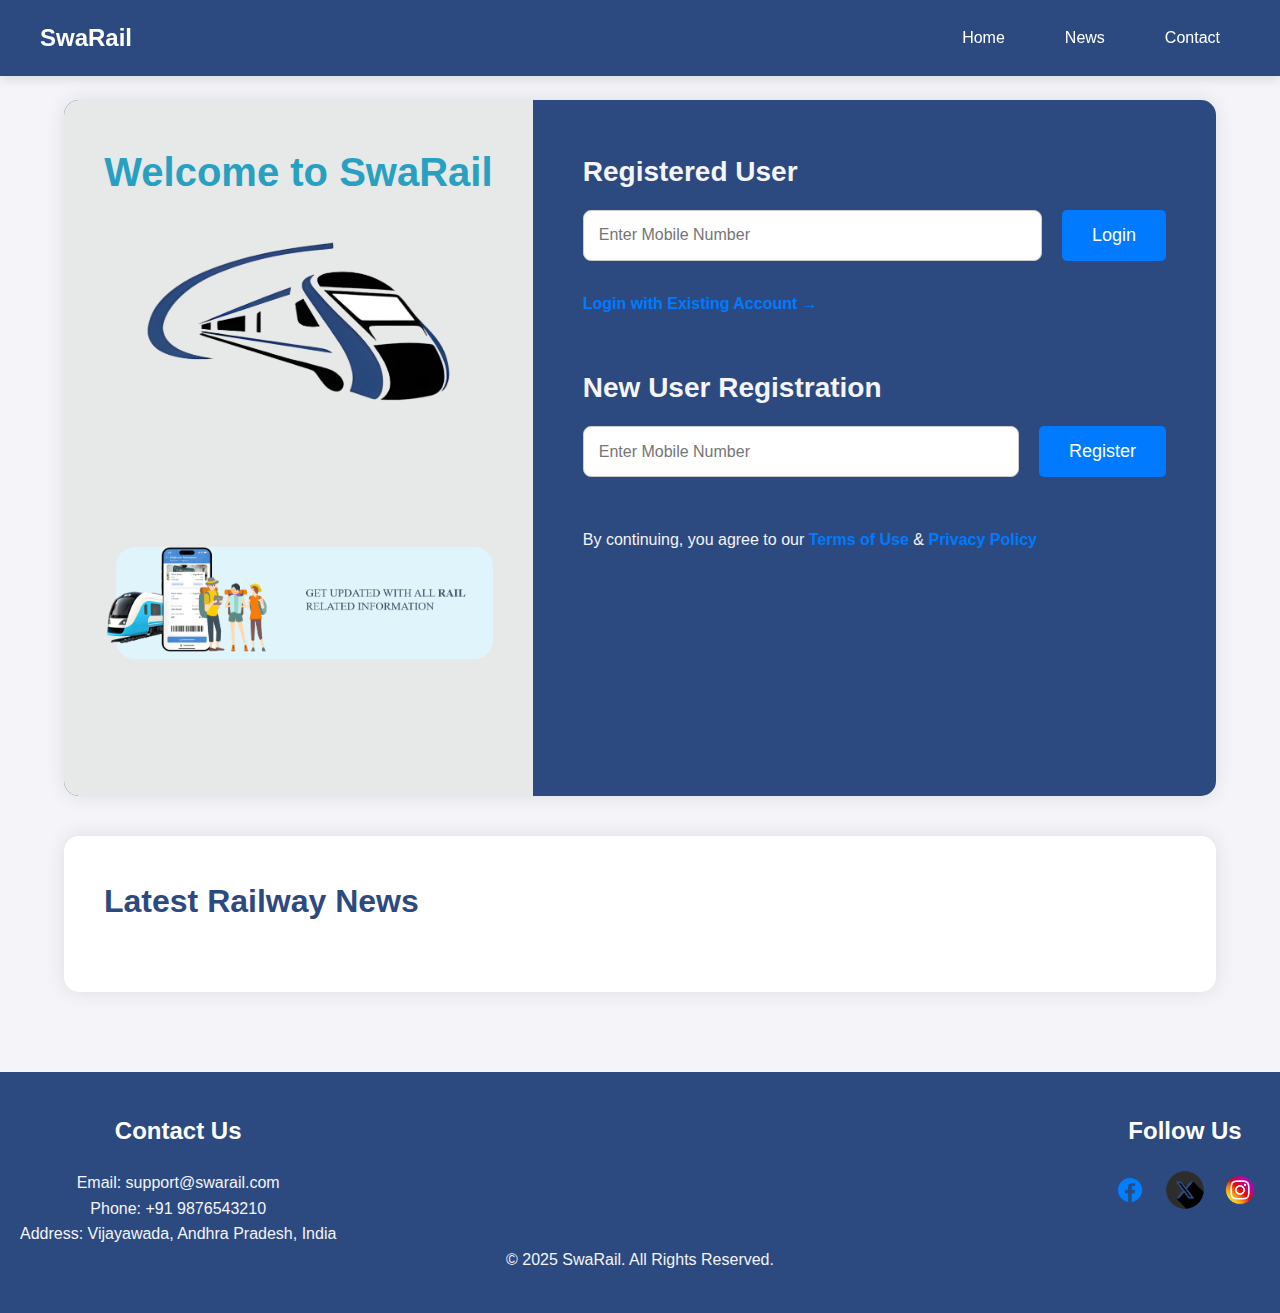
==== index.html @ 294a5f79 "Desktop Version UI" ====
<!DOCTYPE html>
<html lang="en">
<head>
    <meta charset="UTF-8">
    <meta name="viewport" content="width=device-width, initial-scale=1.0">
    <title>SwaRail - Desktop</title>
    <link rel="stylesheet" href="./Assets/styles.css">
</head>
<body>
    <div class="navbar">
        <div class="logo">SwaRail</div>
        <div class="nav-links">
            <a href="#">Home</a>
            <a href="#news-section">News</a>
            <a href="#contact">Contact</a>
        </div>
    </div>

<div class="container">

    <!-- Left Panel -->
    <div class="left-panel">
        <h1>Welcome to SwaRail</h1>
        <img src="./Assets/AppLogo.png" alt="SwaRail Logo">
        <div class="slider">
            <div class="slides">
                <img src="./Assets/Banner_1.png" alt="Slide 1">
                <img src="./Assets/Banner_2.png" alt="Slide 2">
                <img src="./Assets/Banner_3.png" alt="Slide 3">

            </div>
        </div>
    </div>

    <!-- Right Panel -->
    <div class="right-panel">

        <!-- Registered User Section -->
        <div class="section">
            <h2>Registered User</h2>
            <div class="form-group">
                <input type="text" id="mobile-number" placeholder="Enter Mobile Number">
                <button class="btn" onclick="saveMobile()">Login</button>
            </div>
            <a href="./registered.html" class="link">Login with Existing Account →</a>
        </div>

        <!-- New User Registration -->
        <div class="section">
            <h2>New User Registration</h2>
            <div class="form-group">
                <input type="text" id="reg-mob" placeholder="Enter Mobile Number">
                <button class="btn"onclick="saveReg()">Register</button>
            </div>
           
        </div>
        <p>By continuing, you agree to our <a href="#" class="link">Terms of Use</a> & <a href="#" class="link">Privacy Policy</a></p>
    </div>

</div>
<div class="news-section" id="news-section">
    <h2>Latest Railway News</h2>
    <div id="news-container"></div>
</div>
<!-- Footer (Contact Section) -->
<footer class="footer" id="contact">
    <div class="footer-content">
        <div>
            <h3>Contact Us</h3>
            <p>Email: support@swarail.com</p>
            <p>Phone: +91 9876543210</p>
            <p>Address: Vijayawada, Andhra Pradesh, India</p>
        </div>
        <div>
            <h3>Follow Us</h3>
            <div class="social-icons">
                <a href="#"><img src="./Assets/facebook.png" alt="Facebook"></a>
                <a href="#"><img src="./Assets/twitter.png" alt="Twitter"></a>
                <a href="#"><img src="./Assets/instagram.png" alt="Instagram"></a>
            </div>
        </div>
    </div>
    <p>&copy; 2025 SwaRail. All Rights Reserved.</p>
</footer>

</body>
<script>
    function saveMobile() {
        const mobileNumber = document.getElementById("mobile-number").value;

        if (mobileNumber) {
            // Store the number in localStorage
            localStorage.setItem("mobileNumber", mobileNumber);

            // Redirect to registered.html
            window.location.href = "./registered.html";
        } else {
            alert("Please enter a valid mobile number.");
        }
    }
    function saveReg(){
        const regMob=document.getElementById("reg-mob").value;
        if(regMob){
            localStorage.setItem("reg-mob",regMob);
            window.location.href="./signup.html"
        }
        else {
            alert("Please enter a valid mobile number.");
        }
    }
</script>
<script>
    async function fetchNews() {
        const apiKey = "pub_60623c484013efef7d48f51e46589c37f9375";
        const response = await fetch(`https://newsdata.io/api/1/news?apikey=${apiKey}&q=railway%20or%20train%20or%20rail%20transport&country=in`);
        const data = await response.json();
        
        const container = document.getElementById("news-container");
        container.innerHTML = "";
        
        data.results.forEach(article => {
            container.innerHTML += `
                <div class="news-card">
                    <img src="${article.image_url || './Assets/default.jpg'}" alt="News Image">
                    <div class="news-content">
                        <h3>${article.title}</h3>
                        <p>${article.description}</p>
                        <a href="${article.link}" target="_blank">Read More →</a>
                    </div>
                </div>
            `;
        });
    }
    
    fetchNews();
</script>
</html>
---- Assets/styles.css ----
* {
    box-sizing: border-box;
    margin: 0;
    padding: 0;
    font-family: Arial, sans-serif;
}
body {
    background: #f4f4f9;
    color: #f4f4f9;
    line-height: 1.6;
    min-height: 100vh;
    display: flex;
    flex-direction: column;  /* Ensure content flows vertically */
    align-items: center;
    margin: 0;
}
.navbar {
    width: 100%;
    background: #2c4a7f;
    color: #fff;
    display: flex;
    justify-content: space-between;
    align-items: center;
    padding: 15px 40px;
    box-shadow: 0 4px 10px rgba(0, 0, 0, 0.1);
    position: fixed;
    top: 0;
    z-index: 1000;
}
.navbar a {
    color: #fff;
    text-decoration: none;
    padding: 10px 20px;
    transition: 0.3s;
}
.navbar a:hover {
    background: #0056b3;
    border-radius: 5px;
}
.navbar .logo {
    font-size: 24px;
    font-weight: bold;
}
.navbar .nav-links {
    display: flex;
    gap: 20px;
}
.navbar .btn {
    background: #007bff;
    color: white;
    border: none;
    padding: 10px 25px;
    border-radius: 5px;
    cursor: pointer;
    transition: 0.3s;
}
.navbar .btn:hover {
    background: #0056b3;
}
.container {
    display: flex;
    width: 90%;
    max-width: 1300px;
    background: #2c4a7f;
    border-radius: 15px;
    box-shadow: 0 0 20px rgba(0, 0, 0, 0.1);
    overflow: hidden;
    margin-top: 100px;  /* Add margin to prevent overlapping with the navbar */
}
.left-panel {
    flex: 1;
    background: #e7e8e8;
    color: rgb(40, 160, 193);
    display: flex;
    flex-direction: column;
    justify-content: center;
    align-items: center;
    padding: 40px;
    text-align: center;
}
.left-panel h1 {
    font-size: 40px;
    margin-bottom: 20px;
}
.left-panel img {
    width: 100%;
    max-width: 400px;
    margin-bottom: 20px;
}
.right-panel {
    flex: 1.5;
    padding: 50px;
}
.section {
    margin-bottom: 40px;
}
h2 {
    font-size: 28px;
    color: #f4f4f9;
    margin-bottom: 15px;
}
.form-group {
    display: flex;
    gap: 20px;
    margin-bottom: 20px;
}
.form-group input {
    width: 100%;
    padding: 15px;
    border: 1px solid #ccc;
    border-radius: 8px;
    font-size: 16px;
}
.btn {
    display: inline-block;
    background: #007bff;
    color: white;
    text-decoration: none;
    padding: 15px 30px;
    font-size: 18px;
    border-radius: 5px;
    transition: 0.3s;
    border: none;
    cursor: pointer;
}
.btn:hover {
    background: #0056b3;
}
.link {
    display: inline-block;
    margin: 10px 0;
    color: #007bff;
    text-decoration: none;
    font-weight: bold;
}
.link:hover {
    text-decoration: underline;
}
.icons {
    display: flex;
    gap: 15px;
    margin: 20px 0;
}
.icons img {
    width: 60px;
    transition: 0.3s;
}
.icons img:hover {
    transform: scale(1.1);
}
.slider {
    display: flex;
    overflow: hidden;
    border-radius: 10px;
    width: 100%;
    max-width: 1023px; /* Match the widest image */
    height: 302px; /* Match the tallest image */
    position: relative;
}

.slides {
    display: flex;
    width: 300%; /* Ensure all images fit */
    animation: slide 8s infinite alternate ease-in-out;
}

.slides img {
    flex-shrink: 0;
    width: 100%;
    height: 100%;
    object-fit: contain; /* Prevents distortion */
    border-radius: 10px;
}
.news-section {
    width: 90%;
    max-width: 1300px;
    background: #fff;
    border-radius: 15px;
    box-shadow: 0 0 20px rgba(0, 0, 0, 0.1);
    margin: 40px 0;  /* Add margin above and below */
    padding: 40px;
    color: #2c4a7f;
}
.news-section h2 {
    font-size: 32px;
    margin-bottom: 25px;
    color: #2c4a7f;
}
.news-card {
    display: flex;
    align-items: center;
    gap: 20px;
    margin-bottom: 30px;
    padding: 20px;
    border: 1px solid #ccc;
    border-radius: 10px;
    transition: 0.3s;
    box-shadow: 0 3px 8px rgba(0, 0, 0, 0.1);
}
.news-card:hover {
    transform: scale(1.02);
}
.news-card img {
    width: 150px;
    height: 100px;
    object-fit: cover;
    border-radius: 10px;
}
.news-content {
    flex: 1;
}
.news-content h3 {
    font-size: 20px;
    margin-bottom: 10px;
    color: #007bff;
}
.news-content p {
    font-size: 16px;
    color: #555;
}
.news-content a {
    color: #007bff;
    text-decoration: none;
}
.news-content a:hover {
    text-decoration: underline;
}
.footer {
    width: 100%;
    background: #2c4a7f;
    color: #fff;
    padding: 40px 20px;
    text-align: center;
    margin-top: 40px;
}
.footer-content {
    display: flex;
    justify-content: space-between;
    max-width: 1300px;
    margin: 0 auto;
    flex-wrap: wrap;
}
.footer h3 {
    font-size: 24px;
    margin-bottom: 20px;
}
.footer p, .footer a {
    font-size: 16px;
    color: #f4f4f9;
    text-decoration: none;
}
.footer a:hover {
    color: #007bff;
}
.footer .social-icons {
    display: flex;
    gap: 15px;
    justify-content: center;
    margin-top: 20px;
}
.footer .social-icons img {
    width: 40px;
    height: 40px;
    transition: 0.3s;
}
.footer .social-icons img:hover {
    transform: scale(1.1);
}
@keyframes slide {
    0% { transform: translateX(0); }
    50% { transform: translateX(-100%); }
    100% { transform: translateX(-200%); }
}

@media (max-width: 1024px) {
    .container {
        flex-direction: column;
    }
    .left-panel, .right-panel {
        padding: 30px;
    }
    .left-panel img {
        max-width: 300px;
    }
}
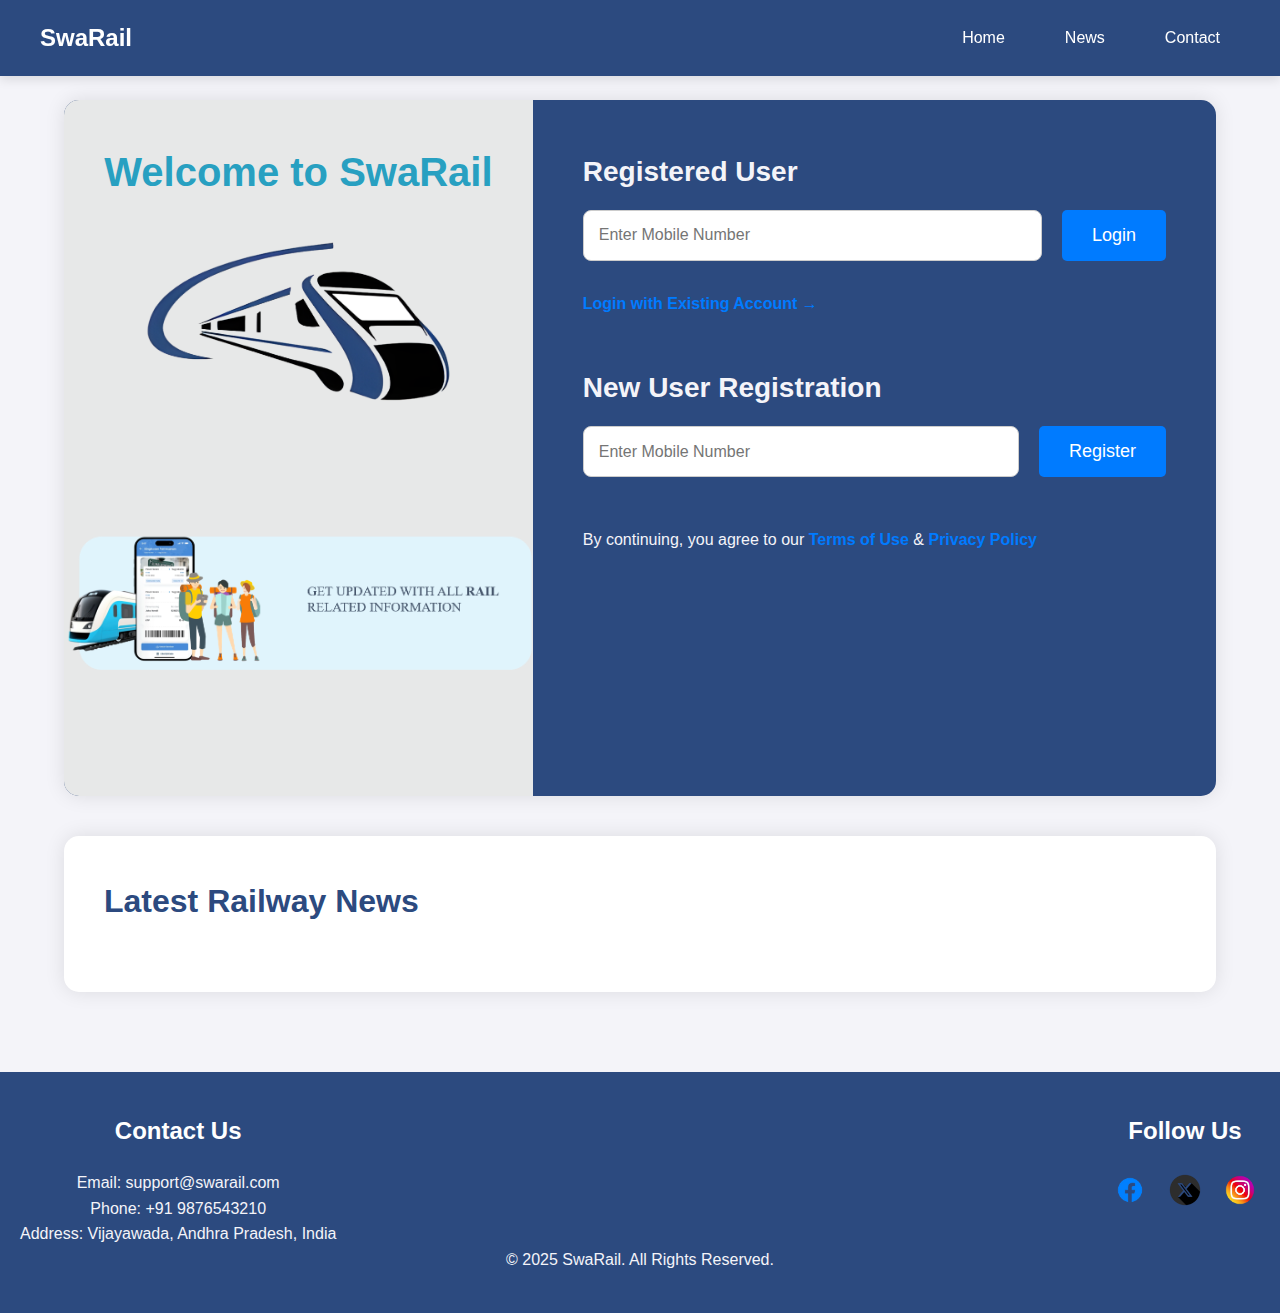
==== commit d24a5000: "Twitter Logo Corrected" ====
--- a/index.html
+++ b/index.html
@@ -5,6 +5,18 @@
     <meta name="viewport" content="width=device-width, initial-scale=1.0">
     <title>SwaRail - Desktop</title>
     <link rel="stylesheet" href="./Assets/styles.css">
+    <style>
+        .container {
+            display: flex;
+            width: 90%;
+            max-width: 1300px;
+            background: #2c4a7f;
+            border-radius: 15px;
+            box-shadow: 0 0 20px rgba(0, 0, 0, 0.1);
+            overflow: hidden;
+            margin-top: 100px;  
+        }
+    </style>
 </head>
 <body>
     <div class="navbar">
@@ -18,7 +30,7 @@
 
 <div class="container">
 
-    <!-- Left Panel -->
+    <!-- Left panel div-->
     <div class="left-panel">
         <h1>Welcome to SwaRail</h1>
         <img src="./Assets/AppLogo.png" alt="SwaRail Logo">
@@ -32,25 +44,21 @@
         </div>
     </div>
 
-    <!-- Right Panel -->
+    <!-- Right panel div-->
     <div class="right-panel">
-
-        <!-- Registered User Section -->
         <div class="section">
             <h2>Registered User</h2>
             <div class="form-group">
-                <input type="text" id="mobile-number" placeholder="Enter Mobile Number">
+                <input type="text" id="mobile-number" placeholder="Enter Mobile Number" autocomplete="off">
                 <button class="btn" onclick="saveMobile()">Login</button>
             </div>
             <a href="./registered.html" class="link">Login with Existing Account →</a>
         </div>
-
-        <!-- New User Registration -->
         <div class="section">
             <h2>New User Registration</h2>
             <div class="form-group">
-                <input type="text" id="reg-mob" placeholder="Enter Mobile Number">
-                <button class="btn"onclick="saveReg()">Register</button>
+                <input type="text" id="reg-mob" placeholder="Enter Mobile Number" autocomplete="off">
+                <button class="btn" onclick="saveReg()">Register</button>
             </div>
            
         </div>
@@ -62,7 +70,7 @@
     <h2>Latest Railway News</h2>
     <div id="news-container"></div>
 </div>
-<!-- Footer (Contact Section) -->
+<!-- Footer -->
 <footer class="footer" id="contact">
     <div class="footer-content">
         <div>
@@ -75,8 +83,8 @@
             <h3>Follow Us</h3>
             <div class="social-icons">
                 <a href="#"><img src="./Assets/facebook.png" alt="Facebook"></a>
-                <a href="#"><img src="./Assets/twitter.png" alt="Twitter"></a>
-                <a href="#"><img src="./Assets/instagram.png" alt="Instagram"></a>
+                <a href="#"><img src="./Assets/twitter.png" id="twitter" alt="Twitter"></a>
+                <a href="#"><img src="./Assets/instagram.png"  alt="Instagram"></a>
             </div>
         </div>
     </div>
@@ -89,27 +97,49 @@
         const mobileNumber = document.getElementById("mobile-number").value;
 
         if (mobileNumber) {
-            // Store the number in localStorage
+            
             localStorage.setItem("mobileNumber", mobileNumber);
 
-            // Redirect to registered.html
+            
             window.location.href = "./registered.html";
         } else {
             alert("Please enter a valid mobile number.");
         }
     }
-    function saveReg(){
-        const regMob=document.getElementById("reg-mob").value;
-        if(regMob){
-            localStorage.setItem("reg-mob",regMob);
-            window.location.href="./signup.html"
-        }
-        else {
-            alert("Please enter a valid mobile number.");
-        }
+    function saveReg() {
+    const regMob = document.getElementById("reg-mob").value;
+
+   
+    let storedUsers = JSON.parse(localStorage.getItem('users')) || [];
+
+    
+    if (!Array.isArray(storedUsers)) {
+        storedUsers = [];
     }
+
+    console.log("Stored Users:", storedUsers);
+
+   
+    const existingUser = storedUsers.find(user => user.phone === regMob);
+
+    if (existingUser) {
+        alert("Existing User, Please Login!");
+        return;
+    } else {
+        console.log('No entry found!');
+    }
+    if (regMob) {
+        localStorage.setItem("reg-mob", regMob);
+        window.location.href = "./signup.html";
+    } else {
+        alert("Please enter a valid mobile number.");
+    }
+}
+
 </script>
 <script>
+   
+    
     async function fetchNews() {
         const apiKey = "pub_60623c484013efef7d48f51e46589c37f9375";
         const response = await fetch(`https://newsdata.io/api/1/news?apikey=${apiKey}&q=railway%20or%20train%20or%20rail%20transport&country=in`);
@@ -134,4 +164,4 @@
     
     fetchNews();
 </script>
-</html>
+</html>--- a/Assets/styles.css
+++ b/Assets/styles.css
@@ -10,7 +10,7 @@
     line-height: 1.6;
     min-height: 100vh;
     display: flex;
-    flex-direction: column;  /* Ensure content flows vertically */
+    flex-direction: column;
     align-items: center;
     margin: 0;
 }
@@ -60,12 +60,11 @@
 .container {
     display: flex;
     width: 90%;
-    max-width: 1300px;
+    max-width: 1200px;
     background: #2c4a7f;
     border-radius: 15px;
     box-shadow: 0 0 20px rgba(0, 0, 0, 0.1);
     overflow: hidden;
-    margin-top: 100px;  /* Add margin to prevent overlapping with the navbar */
 }
 .left-panel {
     flex: 1;
@@ -99,6 +98,11 @@
     color: #f4f4f9;
     margin-bottom: 15px;
 }
+ /* Removes the input number type arrows */
+ input::-webkit-outer-spin-button,input::-webkit-inner-spin-button {
+    -webkit-appearance: none;
+    margin: 0;
+}
 .form-group {
     display: flex;
     gap: 20px;
@@ -136,31 +140,20 @@
 .link:hover {
     text-decoration: underline;
 }
-.icons {
-    display: flex;
-    gap: 15px;
-    margin: 20px 0;
-}
-.icons img {
-    width: 60px;
-    transition: 0.3s;
-}
-.icons img:hover {
-    transform: scale(1.1);
-}
 .slider {
     display: flex;
     overflow: hidden;
     border-radius: 10px;
     width: 100%;
-    max-width: 1023px; /* Match the widest image */
-    height: 302px; /* Match the tallest image */
+    max-width: 1023px; 
+    height: 302px; 
     position: relative;
+    transform: scale(1.2);
 }
 
 .slides {
     display: flex;
-    width: 300%; /* Ensure all images fit */
+    width: 100%; 
     animation: slide 8s infinite alternate ease-in-out;
 }
 
@@ -168,7 +161,7 @@
     flex-shrink: 0;
     width: 100%;
     height: 100%;
-    object-fit: contain; /* Prevents distortion */
+    object-fit: contain;
     border-radius: 10px;
 }
 .news-section {
@@ -177,7 +170,7 @@
     background: #fff;
     border-radius: 15px;
     box-shadow: 0 0 20px rgba(0, 0, 0, 0.1);
-    margin: 40px 0;  /* Add margin above and below */
+    margin: 40px 0;  
     padding: 40px;
     color: #2c4a7f;
 }
@@ -265,6 +258,9 @@
 }
 .footer .social-icons img:hover {
     transform: scale(1.1);
+}
+#twitter{
+    scale : 0.8;
 }
 @keyframes slide {
     0% { transform: translateX(0); }
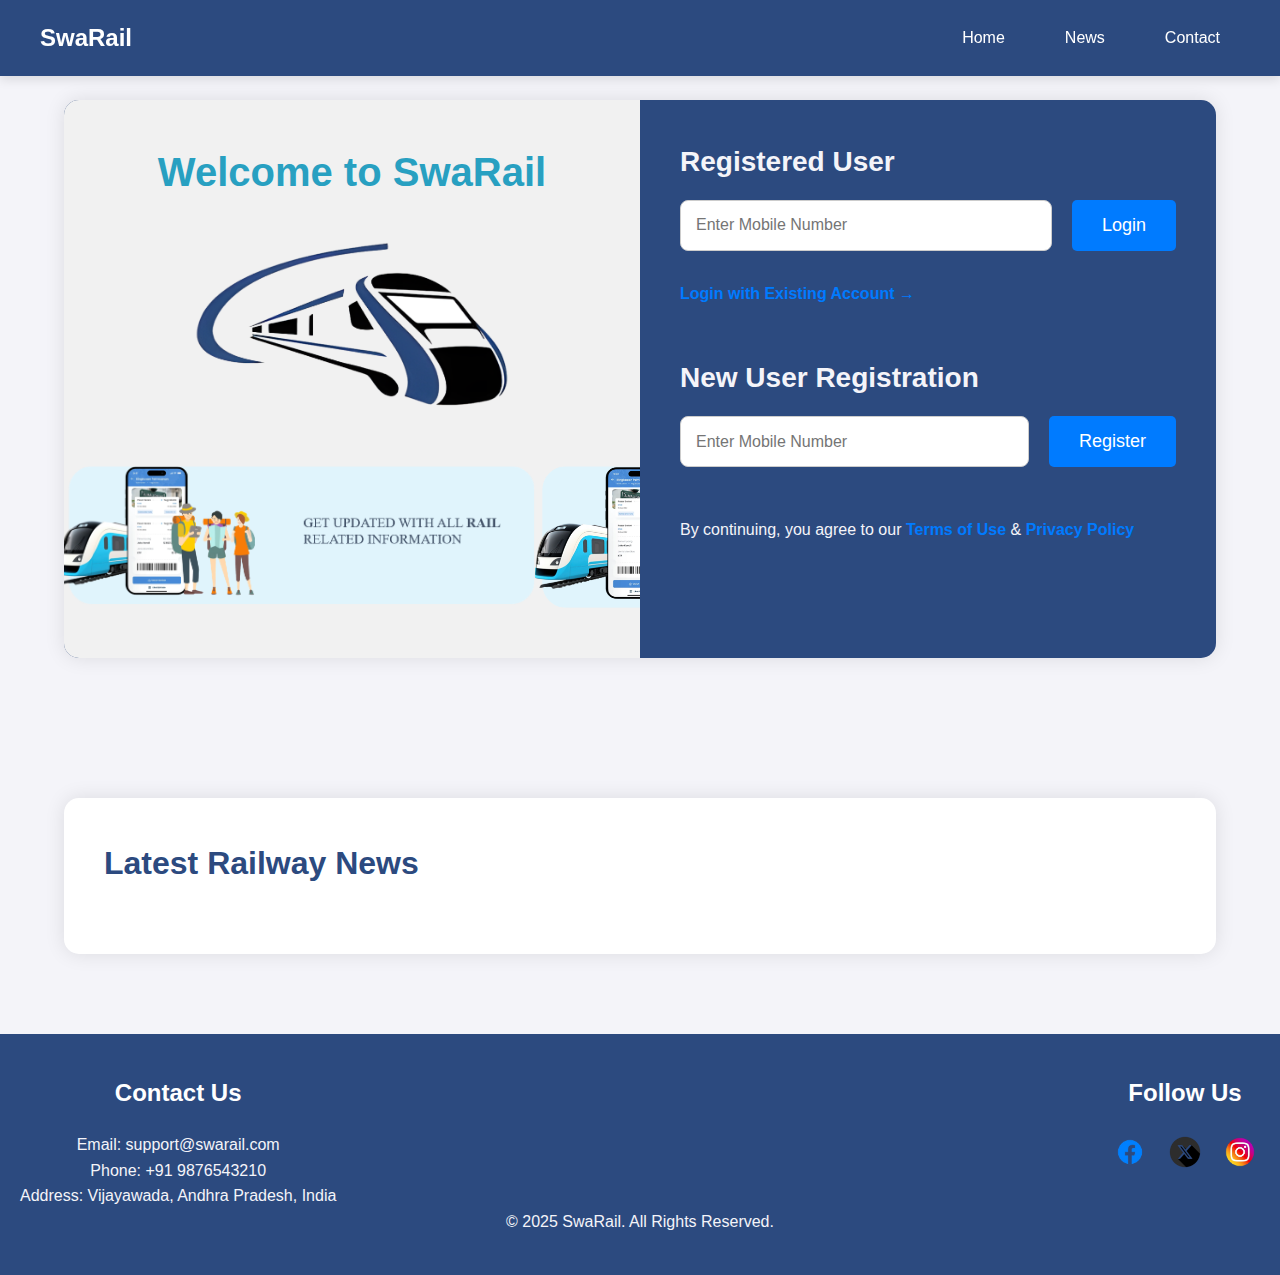
==== commit 38f91839: "Slide animation Fixed" ====
--- a/index.html
+++ b/index.html
@@ -5,6 +5,7 @@
     <meta name="viewport" content="width=device-width, initial-scale=1.0">
     <title>SwaRail - Desktop</title>
     <link rel="stylesheet" href="./Assets/styles.css">
+    <link rel="icon" type="image/x-icon" href="./Assets/favicon.ico">
     <style>
         .container {
             display: flex;
@@ -13,8 +14,38 @@
             background: #2c4a7f;
             border-radius: 15px;
             box-shadow: 0 0 20px rgba(0, 0, 0, 0.1);
+            overflow: hidden;  
+            margin: 100px auto;  
+        }
+        .left-panel {
+            flex: 1;
+            padding: 40px;
+            background: #f1f1f1;
+            box-sizing: border-box;
+            position: relative;
+            overflow: hidden;  
+        }
+        .slider {
+            position: relative;
+            width: 100%;
+            height: 138px;
             overflow: hidden;
-            margin-top: 100px;  
+            margin-top: 20px;
+        }
+        .slides {
+            display: flex;
+            width: 300%;  /* 3 images, 100% each */
+            transition: transform 0.5s ease;
+        }
+        .slides img {
+            width: 100%;
+            height: auto;
+            object-fit: cover;  
+        }
+        .right-panel {
+            flex: 1;
+            padding: 40px;
+            box-sizing: border-box;
         }
     </style>
 </head>
@@ -142,6 +173,7 @@
     
     async function fetchNews() {
         const apiKey = "pub_60623c484013efef7d48f51e46589c37f9375";
+        // query=railway or train or rain transport
         const response = await fetch(`https://newsdata.io/api/1/news?apikey=${apiKey}&q=railway%20or%20train%20or%20rail%20transport&country=in`);
         const data = await response.json();
         
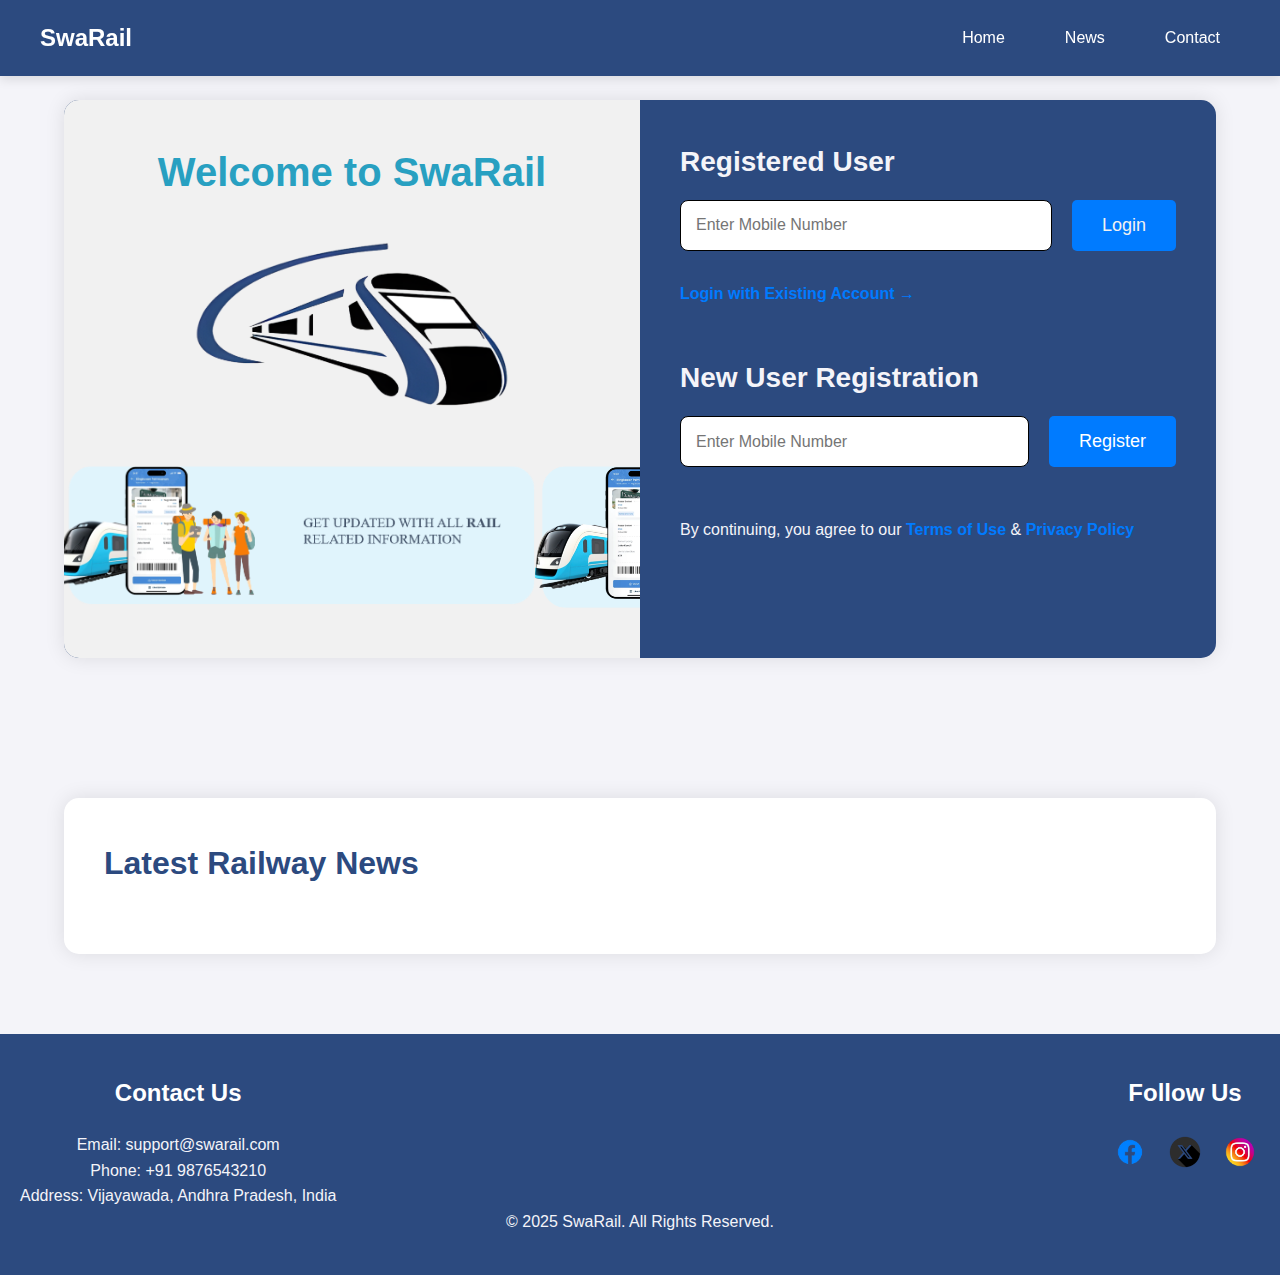
==== commit 7e09fa11: "DashBoard Updated." ====
--- a/index.html
+++ b/index.html
@@ -34,7 +34,7 @@
         }
         .slides {
             display: flex;
-            width: 300%;  /* 3 images, 100% each */
+            width: 300%;
             transition: transform 0.5s ease;
         }
         .slides img {
@@ -47,21 +47,39 @@
             padding: 40px;
             box-sizing: border-box;
         }
+        .news-card {
+            display: flex;
+            gap: 20px;
+            border: 1px solid #ddd;
+            border-radius: 8px;
+            margin-bottom: 15px;
+            overflow: hidden;
+            box-shadow: 0 4px 8px rgba(0,0,0,0.1);
+        }
+        .news-card img {
+            width: 150px;
+            height: auto;
+            object-fit: cover;
+        }
+        .news-content {
+            padding: 15px;
+        }
     </style>
 </head>
 <body>
-    <div class="navbar">
-        <div class="logo">SwaRail</div>
-        <div class="nav-links">
-            <a href="#">Home</a>
-            <a href="#news-section">News</a>
-            <a href="#contact">Contact</a>
-        </div>
-    </div>
+
+<div class="navbar">
+    <div class="logo">SwaRail</div>
+    <div class="nav-links">
+        <a href="#">Home</a>
+        <a href="#news-section">News</a>
+        <a href="#contact">Contact</a>
+    </div>
+</div>
 
 <div class="container">
 
-    <!-- Left panel div-->
+    <!-- Left panel -->
     <div class="left-panel">
         <h1>Welcome to SwaRail</h1>
         <img src="./Assets/AppLogo.png" alt="SwaRail Logo">
@@ -70,37 +88,42 @@
                 <img src="./Assets/Banner_1.png" alt="Slide 1">
                 <img src="./Assets/Banner_2.png" alt="Slide 2">
                 <img src="./Assets/Banner_3.png" alt="Slide 3">
-
-            </div>
-        </div>
-    </div>
-
-    <!-- Right panel div-->
+            </div>
+        </div>
+    </div>
+
+    <!-- Right panel -->
     <div class="right-panel">
         <div class="section">
             <h2>Registered User</h2>
             <div class="form-group">
-                <input type="text" id="mobile-number" placeholder="Enter Mobile Number" autocomplete="off">
-                <button class="btn" onclick="saveMobile()">Login</button>
+                <input type="text" id="mobile-number" placeholder="Enter Mobile Number" autocomplete="off" 
+                    oninput="validateMobile('mobile-number')" maxlength="10">
+                <button class="btn">
+                    <a href="./registered.html" style="text-decoration: none; color: #f1f1f1;">Login</a>
+                </button>
             </div>
             <a href="./registered.html" class="link">Login with Existing Account →</a>
         </div>
+        
         <div class="section">
             <h2>New User Registration</h2>
             <div class="form-group">
-                <input type="text" id="reg-mob" placeholder="Enter Mobile Number" autocomplete="off">
+                <input type="text" id="reg-mob" placeholder="Enter Mobile Number" autocomplete="off" 
+                    oninput="validateMobile('reg-mob')" maxlength="10">
                 <button class="btn" onclick="saveReg()">Register</button>
             </div>
-           
         </div>
         <p>By continuing, you agree to our <a href="#" class="link">Terms of Use</a> & <a href="#" class="link">Privacy Policy</a></p>
     </div>
-
 </div>
+
+<!-- News Section -->
 <div class="news-section" id="news-section">
     <h2>Latest Railway News</h2>
     <div id="news-container"></div>
 </div>
+
 <!-- Footer -->
 <footer class="footer" id="contact">
     <div class="footer-content">
@@ -115,7 +138,7 @@
             <div class="social-icons">
                 <a href="#"><img src="./Assets/facebook.png" alt="Facebook"></a>
                 <a href="#"><img src="./Assets/twitter.png" id="twitter" alt="Twitter"></a>
-                <a href="#"><img src="./Assets/instagram.png"  alt="Instagram"></a>
+                <a href="#"><img src="./Assets/instagram.png" alt="Instagram"></a>
             </div>
         </div>
     </div>
@@ -123,77 +146,95 @@
 </footer>
 
 </body>
+
 <script>
+    // ✅ Mobile number validation
+    function validateMobile(id) {
+        const input = document.getElementById(id);
+        const value = input.value.trim();
+        
+        // Check for 10 digits and only numeric values
+        const isValid = /^\d{10}$/.test(value);
+
+        if (value.length === 0) {
+            input.setCustomValidity("Mobile number is required.");
+        } else if (!isValid) {
+            input.setCustomValidity("Please enter a valid 10-digit mobile number.");
+        } else {
+            input.setCustomValidity("");  // Clear validation message
+        }
+        
+        input.reportValidity();
+    }
+
+    // ✅ Save mobile number for login
     function saveMobile() {
         const mobileNumber = document.getElementById("mobile-number").value;
-
-        if (mobileNumber) {
-            
+        if (/^\d{10}$/.test(mobileNumber)) {
             localStorage.setItem("mobileNumber", mobileNumber);
-
-            
-            window.location.href = "./registered.html";
-        } else {
-            alert("Please enter a valid mobile number.");
-        }
-    }
+        }
+    }
+
+    // ✅ Save mobile number for registration
     function saveReg() {
-    const regMob = document.getElementById("reg-mob").value;
-
-   
-    let storedUsers = JSON.parse(localStorage.getItem('users')) || [];
-
-    
-    if (!Array.isArray(storedUsers)) {
-        storedUsers = [];
-    }
-
-    console.log("Stored Users:", storedUsers);
-
-   
-    const existingUser = storedUsers.find(user => user.phone === regMob);
-
-    if (existingUser) {
-        alert("Existing User, Please Login!");
-        return;
-    } else {
-        console.log('No entry found!');
-    }
-    if (regMob) {
+        const regMob = document.getElementById("reg-mob").value;
+
+        if (!/^\d{10}$/.test(regMob)) {
+            alert("Please enter a valid 10-digit mobile number.");
+            return;
+        }
+
+        let storedUsers = JSON.parse(localStorage.getItem('users')) || [];
+
+        if (!Array.isArray(storedUsers)) {
+            storedUsers = [];
+        }
+
+        const existingUser = storedUsers.find(user => user.phone === regMob);
+
+        if (existingUser) {
+            alert("Existing User, Please Login!");
+            return;
+        }
+
         localStorage.setItem("reg-mob", regMob);
         window.location.href = "./signup.html";
-    } else {
-        alert("Please enter a valid mobile number.");
-    }
-}
-
+    }
 </script>
+
 <script>
-   
-    
+    // ✅ News fetching with error handling
     async function fetchNews() {
-        const apiKey = "pub_60623c484013efef7d48f51e46589c37f9375";
-        // query=railway or train or rain transport
-        const response = await fetch(`https://newsdata.io/api/1/news?apikey=${apiKey}&q=railway%20or%20train%20or%20rail%20transport&country=in`);
-        const data = await response.json();
-        
-        const container = document.getElementById("news-container");
-        container.innerHTML = "";
-        
-        data.results.forEach(article => {
-            container.innerHTML += `
-                <div class="news-card">
-                    <img src="${article.image_url || './Assets/default.jpg'}" alt="News Image">
-                    <div class="news-content">
-                        <h3>${article.title}</h3>
-                        <p>${article.description}</p>
-                        <a href="${article.link}" target="_blank">Read More →</a>
+        const apiKey = "YOUR_API_KEY";
+        try {
+            const response = await fetch(`https://newsdata.io/api/1/news?apikey=${apiKey}&q=railway%20or%20train%20or%20rail%20transport&country=in`);
+            
+            if (!response.ok) {
+                throw new Error("Failed to fetch news.");
+            }
+
+            const data = await response.json();
+            const container = document.getElementById("news-container");
+            container.innerHTML = "";
+
+            data.results.forEach(article => {
+                container.innerHTML += `
+                    <div class="news-card">
+                        <img src="${article.image_url || './Assets/default.jpg'}" alt="News Image">
+                        <div class="news-content">
+                            <h3>${article.title}</h3>
+                            <p>${article.description}</p>
+                            <a href="${article.link}" target="_blank">Read More →</a>
+                        </div>
                     </div>
-                </div>
-            `;
-        });
-    }
-    
+                `;
+            });
+
+        } catch (error) {
+            console.error("Error fetching news:", error);
+        }
+    }
+
     fetchNews();
 </script>
-</html>+</html>
--- a/Assets/styles.css
+++ b/Assets/styles.css
@@ -140,6 +140,43 @@
 .link:hover {
     text-decoration: underline;
 }
+.input-group__input {
+    width: 100%;
+    padding: 10px 15px;
+    border: 2px solid #ccc;
+    border-radius: 5px;
+    transition: 0.3s;
+}
+
+.input-group__input:focus {
+    border-color: var(--color-valid);
+    outline: none;
+}
+
+.input-group__error {
+    color: var(--color-invalid);
+    display: none;
+    font-size: 0.8rem;
+    margin-top: 5px;
+}
+input:valid {
+    border-color: var(--color-valid);
+}
+
+@keyframes error-shake {
+    0%, 100% { transform: translateX(0); }
+    20%, 60% { transform: translateX(-5px); }
+    40%, 80% { transform: translateX(5px); }
+}
+
+input:invalid {
+    border-color: var(--color-invalid);
+    animation: error-shake 0.4s cubic-bezier(.36,.07,.19,.97) both;
+    transform: translate3d(0, 0, 0);
+    backface-visibility: hidden;
+    perspective: 1000px;
+}
+
 .slider {
     display: flex;
     overflow: hidden;
